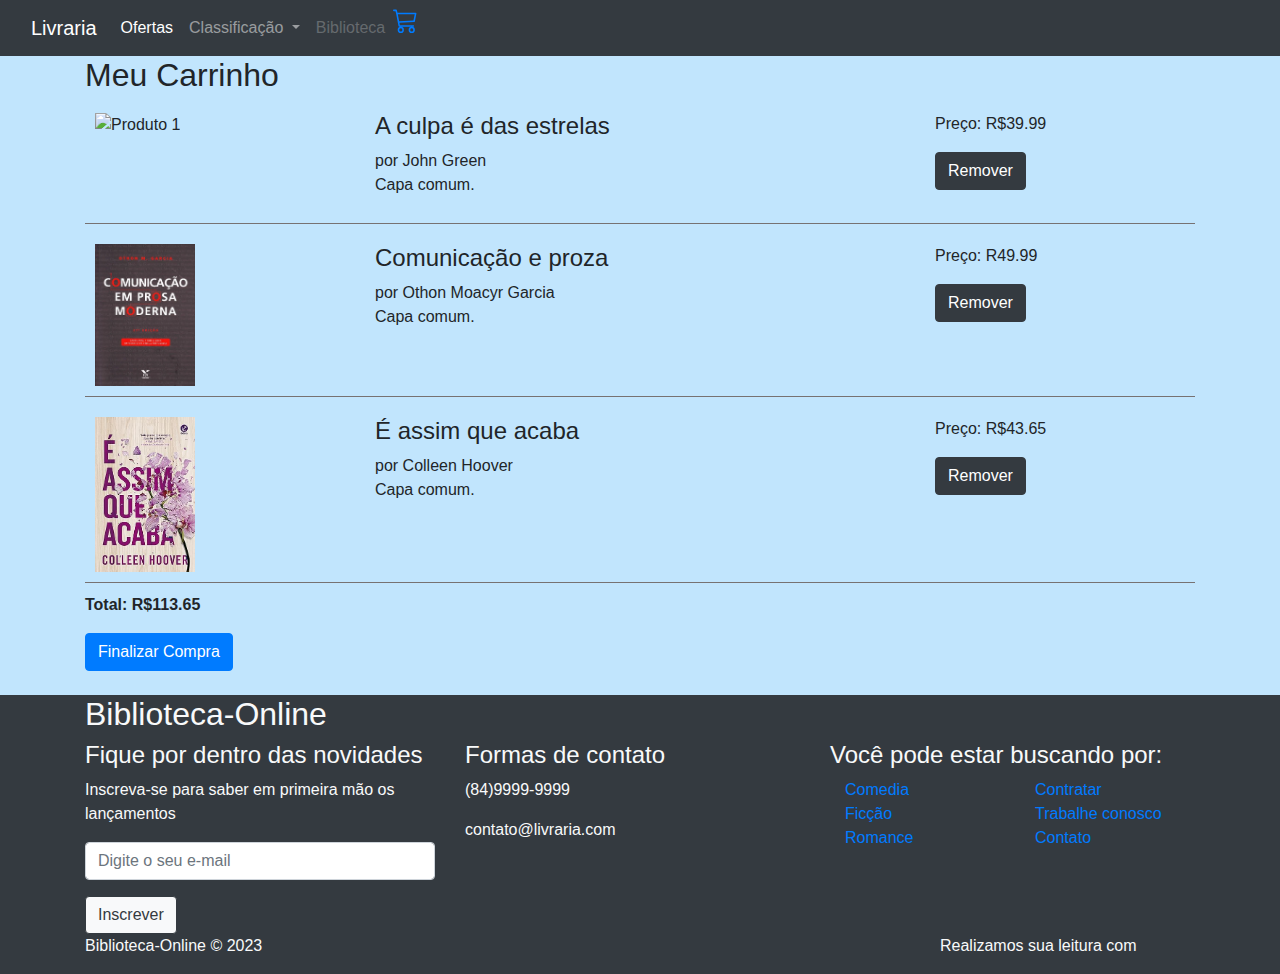
==== carrinho.html @ 02cabe1c "customer elements e json server" ====
<!--carrinho-->
<!DOCTYPE html>
<html lang="en">
<head>
  <meta charset="UTF-8">
  <meta name="viewport" content="width=device-width, initial-scale=1.0">
  <title>Carrinho</title>
  <link rel="stylesheet" href="https://stackpath.bootstrapcdn.com/bootstrap/4.3.1/css/bootstrap.min.css">
  <style>
    body {
          background-color: rgb(193, 229, 253);
      }
    .cart-item {
      border-bottom: 1px solid #777272;
      padding: 10px;
      margin-bottom: 10px;
    }

    .total {
      font-weight: bold;
      margin-top: 10px;
    }

  </style>
</head>
<body>


  <!----nav---->
  <nav class="navbar navbar-expand-lg navbar-dark bg-dark ">
    <div class="container-fluid">
      <a class="navbar-brand" href="index.html">Livraria</a>
      <button class="navbar-toggler" type="button" data-bs-toggle="collapse" data-bs-target="#navbarSupportedContent" aria-controls="navbarSupportedContent" aria-expanded="false" aria-label="Toggle navigation">
        <span class="navbar-toggler-icon"></span>
      </button>
      <div class="collapse navbar-collapse" id="navbarSupportedContent">
        <ul class="navbar-nav me-auto mb-2 mb-lg-0">
          <li class="nav-item">
            <a class="nav-link active" aria-current="page" href="ofertas.html">Ofertas</a>
          </li>

          <li class="nav-item dropdown">
            <a class="nav-link dropdown-toggle" href="#" role="button" data-bs-toggle="dropdown" aria-expanded="false">
                Classificação
            </a>

            <ul class="dropdown-menu">
              <li><a class="dropdown-item" href="ação.html">Ação</a></li>
              <li><a class="dropdown-item" href="comédia.html">Comédia</a></li>
              <li><hr class="dropdown-divider"></li>
              <li><a class="dropdown-item" href="romance.html">Romance</a></li>
            </ul>
          </li>
          <li class="nav-item">
            <a class="nav-link disabled" aria-disabled="true">Biblioteca</a>
          </li>

          <a href="carrinho.html">
            <svg xmlns="http://www.w3.org/2000/svg" width="25" height="25" fill="currentColor" class="bi bi-cart3" viewBox="0 0 16 16">
              <path d="M0 1.5A.5.5 0 0 1 .5 1H2a.5.5 0 0 1 .485.379L2.89 3H14.5a.5.5 0 0 1 .49.598l-1 5a.5.5 0 0 1-.465.401l-9.397.472L4.415 11H13a.5.5 0 0 1 0 1H4a.5.5 0 0 1-.491-.408L2.01 3.607 1.61 2H.5a.5.5 0 0 1-.5-.5M3.102 4l.84 4.479 9.144-.459L13.89 4H3.102zM5 12a2 2 0 1 0 0 4 2 2 0 0 0 0-4m7 0a2 2 0 1 0 0 4 2 2 0 0 0 0-4m-7 1a1 1 0 1 1 0 2 1 1 0 0 1 0-2m7 0a1 1 0 1 1 0 2 1 1 0 0 1 0-2"/>
            </svg>
          </a>
        </ul>
      </div>
    </div>
  </nav>

  <!--cod carrinho--->
  <div class="container">
    <h2>Meu Carrinho</h2>

    <div class="cart-item">
      <div class="row">
        <div class="col-md-3">
          <img src="img/a culpa é das estrelas.jpg" width="100px" alt="Produto 1" class="img-fluid">
        </div>
        <div class="col-md-6">
          <h4>A culpa é das estrelas</h4>
          <p>por John Green
            <br>
            Capa comum.</p>
        </div>
        <div class="col-md-3">
          <p>Preço: R$39.99</p>
          <button type="button" class="btn btn-dark">Remover </button>
        </div>
      </div>
    </div>

    <div class="cart-item">
      <div class="row">
        <div class="col-md-3">
          <img src="img/proza.webp" width="100px" alt="Produto 2" class="img-fluid">
        </div>
        <div class="col-md-6">
          <h4>Comunicação e proza</h4>
          <p>por Othon Moacyr Garcia
            <br>
            Capa comum.</p>
        </div>
        <div class="col-md-3">
          <p>Preço: R49.99</p>
          <button type="button" class="btn btn-dark">Remover</button>
        </div>
      </div>
    </div>

    <div class="cart-item">
      <div class="row">
        <div class="col-md-3">
          <img src="img/é assim que acaba.jpg" width="100px" alt="Produto 2" class="img-fluid">
        </div>
        <div class="col-md-6">
          <h4>É assim que acaba</h4>
          <p>por Colleen Hoover
            <br>
            Capa comum.</p>
        </div>
        <div class="col-md-3">
          <p>Preço: R$43.65</p>
          <button type="button" class="btn btn-dark">Remover</button>
        </div>
      </div>
    </div>

    <div class="total">
      <p>Total: R$113.65</p>
      <a href="finalizar.html">
        <button class="btn btn-primary">Finalizar Compra</button>
      </a>
    </div>
  </div>
  <br>

  <!-- Roda pé -->
  <footer class="container-fluid bg-dark" id="footer">
    <div class="container">
      <div class="row">
        <!-- Roda pé -->
        <div class="col-12" id="footer-top">
          <div class="row justify-content-between">
            <div class="col-4 text-light">
              <h2>
                Biblioteca-Online
              </h2>
            </div>
            <div class="col-4" id="social-icons">
              <i class="bi bi-facebook"></i>
              <i class="bi bi-instagram"></i>
              <i class="bi bi-youtube"></i>
              <i class="bi bi-twitter"></i>
            </div>
          </div>
        </div>
        <!-- detalhes -->
        <div class="col-12" id="footer-details">
          <div class="row">
            <div class="col-12 col-md-4 text-light" id="news-container">
              <h4>Fique por dentro das novidades</h4>
              <p class="secondary-color">
                Inscreva-se para saber em primeira mão os lançamentos
              </p>
              <form>
                <div class="mb-3">
                  <input
                    type="email"
                    class="form-control"
                    placeholder="Digite o seu e-mail"
                  />
                </div>
                <button class="btn btn-dark bg-light text-dark">Inscrever</button>
              </form>
            </div>
            <div class="col-12 col-md-4 text-light" id="contact-container">
              <h4>Formas de contato</h4>
              <p class="secondary-color">(84)9999-9999</p>
              <p class="secondary-color">contato@livraria.com</p>
            </div>
            <div class="col-12 col-md-4 text-light" id="links-container">
              <div class="row">
                <h4>Você pode estar buscando por:</h4>
                <div class="col-6">
                  <ul class="list-unstyled">
                    <li><a href="#" class="secondary-color">Comedia</a></li>
                    <li><a href="#" class="secondary-color">Ficção</a></li>
                    <li><a href="#" class="secondary-color">Romance</a></li>
                  </ul>
                </div>
                <div class="col-6 text-light">
                  <ul class="list-unstyled">
                    <li><a href="#" class="secondary-color">Contratar</a></li>
                    <li>
                      <a href="#" class="secondary-color">Trabalhe conosco</a>
                    </li>
                    <li><a href="#" class="secondary-color">Contato</a></li>
                  </ul>
                </div>
              </div>
            </div>
          </div>
        </div>
        <!--butons -->
        <div class="col-12" id="footer-bottom">
          <div class="row justify-content-between">
            <div class="col-12 col-md-3  text-light">
              <p class="secondary-color">Biblioteca-Online &copy; 2023</p>
            </div>
            <div class="col-12 col-md-3 text-light">
              <p class="secondary-color">
                Realizamos sua leitura com
                <i class="bi bi-heart"></i>
              </p>
            </div>
          </div>
        </div>
      </div>
    </div>
 
  <script src="https://stackpath.bootstrapcdn.com/bootstrap/4.3.1/js/bootstrap.min.js"></script>
</body>
</html>
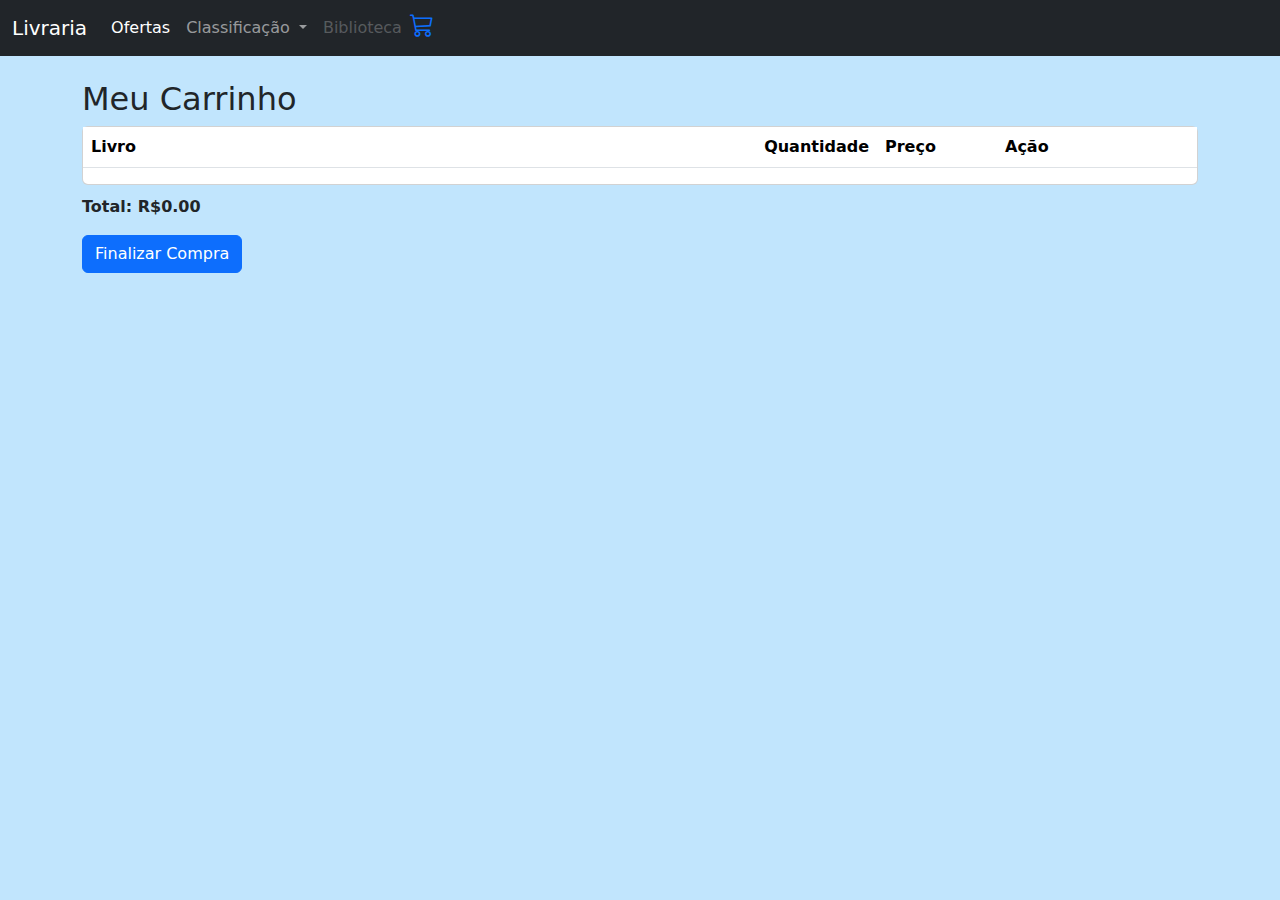
==== commit cba79edb: "carrinho concluido" ====
--- a/carrinho.html
+++ b/carrinho.html
@@ -1,33 +1,40 @@
-<!--carrinho-->
 <!DOCTYPE html>
 <html lang="en">
 <head>
   <meta charset="UTF-8">
   <meta name="viewport" content="width=device-width, initial-scale=1.0">
   <title>Carrinho</title>
-  <link rel="stylesheet" href="https://stackpath.bootstrapcdn.com/bootstrap/4.3.1/css/bootstrap.min.css">
+  <link rel="stylesheet" href="https://cdn.jsdelivr.net/npm/bootstrap@5.3.3/dist/css/bootstrap.min.css" />
+  <link rel="stylesheet" href="https://cdn.jsdelivr.net/npm/bootstrap-icons@1.11.3/font/bootstrap-icons.min.css">
   <style>
     body {
-          background-color: rgb(193, 229, 253);
-      }
+      background-color: rgb(193, 229, 253);
+    }
     .cart-item {
-      border-bottom: 1px solid #777272;
+      border-bottom: 1px solid #f0eded;
       padding: 10px;
       margin-bottom: 10px;
     }
-
     .total {
       font-weight: bold;
       margin-top: 10px;
     }
-
+    .img-sm {
+      width: 90px;
+      max-height: auto;
+      object-fit: cover;
+    }
+    .price {
+      color: #141b12;
+      font-size: 18px;
+      font-weight: bold;
+    }
   </style>
 </head>
 <body>
 
-
-  <!----nav---->
-  <nav class="navbar navbar-expand-lg navbar-dark bg-dark ">
+  <!--nav-->
+  <nav class="navbar navbar-expand-lg navbar-dark bg-dark">
     <div class="container-fluid">
       <a class="navbar-brand" href="index.html">Livraria</a>
       <button class="navbar-toggler" type="button" data-bs-toggle="collapse" data-bs-target="#navbarSupportedContent" aria-controls="navbarSupportedContent" aria-expanded="false" aria-label="Toggle navigation">
@@ -38,12 +45,10 @@
           <li class="nav-item">
             <a class="nav-link active" aria-current="page" href="ofertas.html">Ofertas</a>
           </li>
-
           <li class="nav-item dropdown">
             <a class="nav-link dropdown-toggle" href="#" role="button" data-bs-toggle="dropdown" aria-expanded="false">
-                Classificação
+              Classificação
             </a>
-
             <ul class="dropdown-menu">
               <li><a class="dropdown-item" href="ação.html">Ação</a></li>
               <li><a class="dropdown-item" href="comédia.html">Comédia</a></li>
@@ -54,168 +59,108 @@
           <li class="nav-item">
             <a class="nav-link disabled" aria-disabled="true">Biblioteca</a>
           </li>
-
-          <a href="carrinho.html">
-            <svg xmlns="http://www.w3.org/2000/svg" width="25" height="25" fill="currentColor" class="bi bi-cart3" viewBox="0 0 16 16">
-              <path d="M0 1.5A.5.5 0 0 1 .5 1H2a.5.5 0 0 1 .485.379L2.89 3H14.5a.5.5 0 0 1 .49.598l-1 5a.5.5 0 0 1-.465.401l-9.397.472L4.415 11H13a.5.5 0 0 1 0 1H4a.5.5 0 0 1-.491-.408L2.01 3.607 1.61 2H.5a.5.5 0 0 1-.5-.5M3.102 4l.84 4.479 9.144-.459L13.89 4H3.102zM5 12a2 2 0 1 0 0 4 2 2 0 0 0 0-4m7 0a2 2 0 1 0 0 4 2 2 0 0 0 0-4m-7 1a1 1 0 1 1 0 2 1 1 0 0 1 0-2m7 0a1 1 0 1 1 0 2 1 1 0 0 1 0-2"/>
-            </svg>
-          </a>
+          <li class="nav-item">
+            <a href="carrinho.html">
+              <i class="bi bi-cart3" style="font-size: 1.5rem;"></i>
+            </a>
+          </li>
         </ul>
       </div>
     </div>
   </nav>
 
-  <!--cod carrinho--->
-  <div class="container">
+  <!--main content-->
+  <div class="container mt-4">
     <h2>Meu Carrinho</h2>
 
-    <div class="cart-item">
-      <div class="row">
-        <div class="col-md-3">
-          <img src="img/a culpa é das estrelas.jpg" width="100px" alt="Produto 1" class="img-fluid">
-        </div>
-        <div class="col-md-6">
-          <h4>A culpa é das estrelas</h4>
-          <p>por John Green
-            <br>
-            Capa comum.</p>
-        </div>
-        <div class="col-md-3">
-          <p>Preço: R$39.99</p>
-          <button type="button" class="btn btn-dark">Remover </button>
-        </div>
-      </div>
-    </div>
-
-    <div class="cart-item">
-      <div class="row">
-        <div class="col-md-3">
-          <img src="img/proza.webp" width="100px" alt="Produto 2" class="img-fluid">
-        </div>
-        <div class="col-md-6">
-          <h4>Comunicação e proza</h4>
-          <p>por Othon Moacyr Garcia
-            <br>
-            Capa comum.</p>
-        </div>
-        <div class="col-md-3">
-          <p>Preço: R49.99</p>
-          <button type="button" class="btn btn-dark">Remover</button>
-        </div>
-      </div>
-    </div>
-
-    <div class="cart-item">
-      <div class="row">
-        <div class="col-md-3">
-          <img src="img/é assim que acaba.jpg" width="100px" alt="Produto 2" class="img-fluid">
-        </div>
-        <div class="col-md-6">
-          <h4>É assim que acaba</h4>
-          <p>por Colleen Hoover
-            <br>
-            Capa comum.</p>
-        </div>
-        <div class="col-md-3">
-          <p>Preço: R$43.65</p>
-          <button type="button" class="btn btn-dark">Remover</button>
-        </div>
-      </div>
-    </div>
+    <div class="card">
+      <table class="table table-hover shopping-cart-wrap">
+        <thead class="text-muted">
+          <tr>
+            <th scope="col">Livro</th>
+            <th scope="col" width="120">Quantidade</th>
+            <th scope="col" width="120">Preço</th>
+            <th scope="col" width="200" class="text-right">Ação</th>
+          </tr>
+        </thead>
+        <tbody id="produtos"></tbody>
+      </table>
+    </div> 
+    <!-- card -->
 
     <div class="total">
-      <p>Total: R$113.65</p>
+      <p id="total">Total: R$0.00</p>
       <a href="finalizar.html">
         <button class="btn btn-primary">Finalizar Compra</button>
       </a>
     </div>
   </div>
-  <br>
+  
 
-  <!-- Roda pé -->
-  <footer class="container-fluid bg-dark" id="footer">
-    <div class="container">
-      <div class="row">
-        <!-- Roda pé -->
-        <div class="col-12" id="footer-top">
-          <div class="row justify-content-between">
-            <div class="col-4 text-light">
-              <h2>
-                Biblioteca-Online
-              </h2>
-            </div>
-            <div class="col-4" id="social-icons">
-              <i class="bi bi-facebook"></i>
-              <i class="bi bi-instagram"></i>
-              <i class="bi bi-youtube"></i>
-              <i class="bi bi-twitter"></i>
-            </div>
-          </div>
-        </div>
-        <!-- detalhes -->
-        <div class="col-12" id="footer-details">
-          <div class="row">
-            <div class="col-12 col-md-4 text-light" id="news-container">
-              <h4>Fique por dentro das novidades</h4>
-              <p class="secondary-color">
-                Inscreva-se para saber em primeira mão os lançamentos
-              </p>
-              <form>
-                <div class="mb-3">
-                  <input
-                    type="email"
-                    class="form-control"
-                    placeholder="Digite o seu e-mail"
-                  />
-                </div>
-                <button class="btn btn-dark bg-light text-dark">Inscrever</button>
-              </form>
-            </div>
-            <div class="col-12 col-md-4 text-light" id="contact-container">
-              <h4>Formas de contato</h4>
-              <p class="secondary-color">(84)9999-9999</p>
-              <p class="secondary-color">contato@livraria.com</p>
-            </div>
-            <div class="col-12 col-md-4 text-light" id="links-container">
-              <div class="row">
-                <h4>Você pode estar buscando por:</h4>
-                <div class="col-6">
-                  <ul class="list-unstyled">
-                    <li><a href="#" class="secondary-color">Comedia</a></li>
-                    <li><a href="#" class="secondary-color">Ficção</a></li>
-                    <li><a href="#" class="secondary-color">Romance</a></li>
-                  </ul>
-                </div>
-                <div class="col-6 text-light">
-                  <ul class="list-unstyled">
-                    <li><a href="#" class="secondary-color">Contratar</a></li>
-                    <li>
-                      <a href="#" class="secondary-color">Trabalhe conosco</a>
-                    </li>
-                    <li><a href="#" class="secondary-color">Contato</a></li>
-                  </ul>
-                </div>
-              </div>
-            </div>
-          </div>
-        </div>
-        <!--butons -->
-        <div class="col-12" id="footer-bottom">
-          <div class="row justify-content-between">
-            <div class="col-12 col-md-3  text-light">
-              <p class="secondary-color">Biblioteca-Online &copy; 2023</p>
-            </div>
-            <div class="col-12 col-md-3 text-light">
-              <p class="secondary-color">
-                Realizamos sua leitura com
-                <i class="bi bi-heart"></i>
-              </p>
-            </div>
-          </div>
-        </div>
-      </div>
-    </div>
- 
-  <script src="https://stackpath.bootstrapcdn.com/bootstrap/4.3.1/js/bootstrap.min.js"></script>
+  <script src="https://cdn.jsdelivr.net/npm/bootstrap@5.3.3/dist/js/bootstrap.bundle.min.js"></script>
+  <script>
+    const carrinho = JSON.parse(localStorage.getItem('carrinho')) || [];
+    console.log(carrinho[0])
+
+    function atualizarCarrinho() {
+      const produtosEl = document.getElementById('produtos');
+      produtosEl.innerHTML = '';
+      let total = 0;
+
+      carrinho.forEach((item) => {
+        fetch(`http://localhost:3000/products/${item.id}`)
+          .then(response => response.json())
+          .then(data => {
+            const subtotal = data.preco * item.quantidade;
+            total += subtotal;
+            produtosEl.innerHTML += `
+              <tr>
+                <td>
+                  <figure class="media">
+                    <div class="img-wrap"><img src="${data.image}" class="img-thumbnail img-sm"></div>
+                    <figcaption class="media-body">
+                      <h6 class="title text-truncate">${data.titulo}</h6>
+                    </figcaption>
+                  </figure>
+                </td>
+                <td>
+                  <input type="number" value="${item.quantidade}" min="1" max="10" class="form-control" onchange="atualizarQuantidade(this, ${data.id})">
+                </td>
+                <td>
+                  <div class="price-wrap">
+                    <var class="price">R$ ${subtotal}</var>
+                  </div>
+                </td>
+                <td class="text-right">
+                  <a href="#" class="btn btn-outline-danger" onclick="remover(${data.id})"> × Remove</a>
+                </td>
+              </tr>
+            `;
+            document.getElementById('total').innerText = `Total: R$ ${(total).toFixed(2)}`;
+          });
+      });
+    }
+
+    function atualizarQuantidade(el, id) {
+      const novaQuantidade = Number(el.value);
+      const item = carrinho.find(i => i.id === id);
+      if (item) {
+        item.quantidade = novaQuantidade;
+        localStorage.setItem('carrinho', JSON.stringify(carrinho));
+        atualizarCarrinho();
+      }
+    }
+
+    function remover(id) {
+      const index = carrinho.findIndex(i => i.id === id);
+      if (index > -1) {
+        carrinho.splice(index, 1);
+        localStorage.setItem('carrinho', JSON.stringify(carrinho));
+        atualizarCarrinho();
+      }
+    }
+
+    atualizarCarrinho();
+  </script>
 </body>
 </html>
